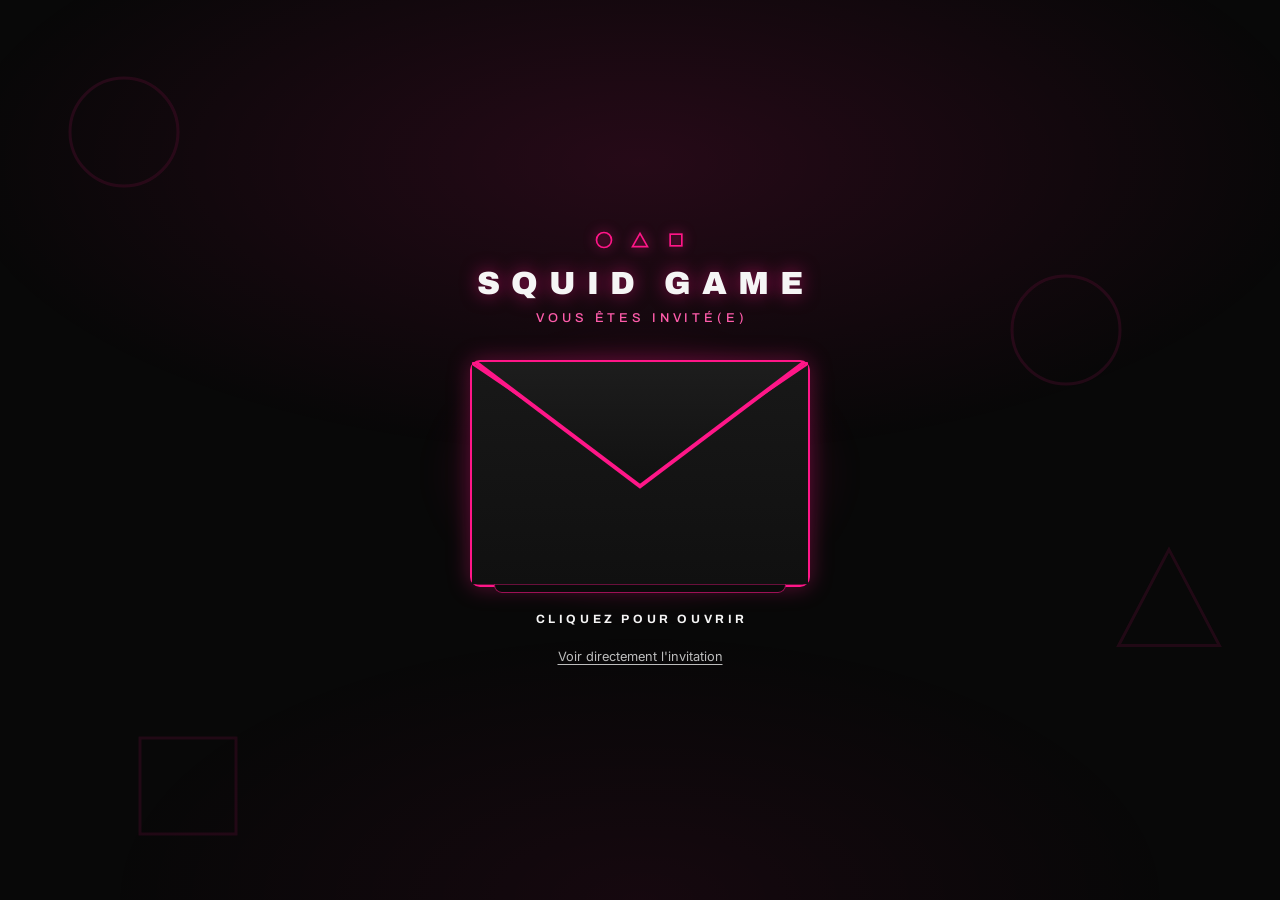
==== index.html @ 0aa97b31 "Confirmation RSVP en popup centré La réponse envoyée s'affiche désormais dans une boîte de dialogue " ====
<!DOCTYPE html>
<html lang="fr">
<head>
  <meta charset="UTF-8">
  <meta name="viewport" content="width=device-width, initial-scale=1.0">
  <title>Franck 50 ans &amp; Andy 18 ans — Invitation Squid Game</title>
  <meta name="description" content="Deux générations. Une soirée. Un seul jeu. Rendez-vous le samedi 20 février 2027 à la salle des fêtes de Bou.">
  <meta name="robots" content="noindex">
  <meta name="theme-color" content="#080808">

  <!-- Métadonnées de partage (WhatsApp, réseaux sociaux) -->
  <meta property="og:type" content="website">
  <meta property="og:locale" content="fr_FR">
  <meta property="og:title" content="Franck 50 ans &amp; Andy 18 ans — Invitation Squid Game">
  <meta property="og:description" content="Deux générations. Une soirée. Un seul jeu. Rendez-vous le 20 février 2027 à Bou.">
  <meta name="twitter:card" content="summary">

  <link rel="preconnect" href="https://fonts.googleapis.com">
  <link rel="preconnect" href="https://fonts.gstatic.com" crossorigin>
  <link href="https://fonts.googleapis.com/css2?family=Archivo:wght@500;700;900&family=Inter:wght@400;500;600&display=swap" rel="stylesheet">
  <link rel="stylesheet" href="style.css">
</head>
<body>

  <!-- Formes géométriques décoratives en arrière-plan -->
  <div class="bg-shapes" aria-hidden="true">
    <svg class="shape shape-1" viewBox="0 0 100 100"><circle cx="50" cy="50" r="45"/></svg>
    <svg class="shape shape-2" viewBox="0 0 100 100"><polygon points="50,8 92,88 8,88"/></svg>
    <svg class="shape shape-3" viewBox="0 0 100 100"><rect x="10" y="10" width="80" height="80"/></svg>
    <svg class="shape shape-4" viewBox="0 0 100 100"><circle cx="50" cy="50" r="45"/></svg>
  </div>

  <main>
    <!-- ============ ÉCRAN 1 : L'ENVELOPPE ============ -->
    <section id="envelope-scene" class="scene scene-envelope" aria-label="Enveloppe d'invitation">
      <div class="scene-inner">

        <div class="symbols" aria-hidden="true">
          <svg viewBox="0 0 24 24"><circle cx="12" cy="12" r="9"/></svg>
          <svg viewBox="0 0 24 24"><path d="M12 4 L21 20 H3 Z"/></svg>
          <svg viewBox="0 0 24 24"><rect x="5" y="5" width="14" height="14"/></svg>
        </div>

        <p class="brand">SQUID GAME</p>
        <p class="invite-label">Vous êtes invité(e)</p>

        <button id="envelope" class="envelope" type="button" aria-label="Ouvrir l'enveloppe pour découvrir l'invitation">
          <span class="env-glow" aria-hidden="true"></span>
          <span class="env-back" aria-hidden="true"></span>
          <span class="mini-card" aria-hidden="true">
            <span class="mini-card-symbols">
              <svg viewBox="0 0 24 24"><circle cx="12" cy="12" r="9"/></svg>
              <svg viewBox="0 0 24 24"><path d="M12 4 L21 20 H3 Z"/></svg>
              <svg viewBox="0 0 24 24"><rect x="5" y="5" width="14" height="14"/></svg>
            </span>
            <span class="mini-card-text">INVITATION</span>
          </span>
          <span class="env-front" aria-hidden="true"></span>
          <span class="env-flap" aria-hidden="true"></span>
        </button>

        <p class="hint" aria-hidden="true">Cliquez pour ouvrir</p>
        <button id="skip-intro" class="skip" type="button">Voir directement l'invitation</button>
      </div>
    </section>

    <!-- ============ ÉCRAN 2 : LA CARTE ============ -->
    <section id="card-scene" class="scene scene-card" hidden aria-label="Invitation">
      <article class="card">

        <div class="symbols" aria-hidden="true">
          <svg viewBox="0 0 24 24"><circle cx="12" cy="12" r="9"/></svg>
          <svg viewBox="0 0 24 24"><path d="M12 4 L21 20 H3 Z"/></svg>
          <svg viewBox="0 0 24 24"><rect x="5" y="5" width="14" height="14"/></svg>
        </div>

        <p class="invite-label">Vous êtes invité(e)</p>

        <h1 class="name" tabindex="-1">FRANCK WREDE</h1>
        <p class="age">50 ANS</p>
        <p class="amp" aria-hidden="true">&amp;</p>
        <p class="name">ANDY WREDE</p>
        <p class="age">18 ANS</p>

        <div class="divider" aria-hidden="true">
          <span class="divider-line"></span>
          <span class="divider-symbols">
            <svg viewBox="0 0 24 24"><circle cx="12" cy="12" r="9"/></svg>
            <svg viewBox="0 0 24 24"><path d="M12 4 L21 20 H3 Z"/></svg>
            <svg viewBox="0 0 24 24"><rect x="5" y="5" width="14" height="14"/></svg>
          </span>
          <span class="divider-line"></span>
        </div>

        <p class="tagline">Deux générations. Une soirée. Un seul jeu.</p>

        <p class="date">SAMEDI 20 FÉVRIER 2027</p>
        <p class="time">À PARTIR DE 19 H 00</p>

        <p class="venue">SALLE DES FÊTES DE BOU</p>
        <p class="address">8 Rue du Puits de l'Orme<br>45430 Bou, France</p>

        <a class="btn btn-secondary"
           href="https://www.google.com/maps/search/?api=1&amp;query=8+Rue+du+Puits+de+l%27Orme%2C+45430+Bou%2C+France"
           target="_blank" rel="noopener noreferrer">
          <svg class="btn-icon" viewBox="0 0 24 24" aria-hidden="true"><path d="M12 2C8.13 2 5 5.13 5 9c0 5.25 7 13 7 13s7-7.75 7-13c0-3.87-3.13-7-7-7zm0 9.5A2.5 2.5 0 1 1 12 6a2.5 2.5 0 0 1 0 5.5z"/></svg>
          VOIR L'ITINÉRAIRE
        </a>

        <div class="dresscode">
          <p class="dresscode-title">DRESS CODE : SQUID GAME</p>
          <p class="dresscode-text">Les tenues inspirées de Squid Game sont vivement encouragées.</p>
        </div>

        <div class="rsvp-form">
          <p class="rsvp-form-title">Qui vient ?</p>

          <label class="field" for="guest-name">
            <span>Votre nom</span>
            <input id="guest-name" type="text" autocomplete="name" placeholder="Ex. : Marie Dupont">
          </label>

          <p class="presence-label">Serez-vous présent(e) ?</p>
          <div class="presence" role="group" aria-label="Serez-vous présent(e) ?">
            <button type="button" class="presence-btn active" data-presence="yes" aria-pressed="true">Oui, je serai présent(e)</button>
            <button type="button" class="presence-btn" data-presence="no" aria-pressed="false">Non, je ne pourrai pas venir</button>
          </div>

          <div id="rsvp-details">
          <div class="counter">
            <span>Adultes</span>
            <div class="stepper">
              <button type="button" data-count="adults" data-step="-1" aria-label="Un adulte de moins">−</button>
              <output id="count-adults" aria-live="polite">1</output>
              <button type="button" data-count="adults" data-step="1" aria-label="Un adulte de plus">+</button>
            </div>
          </div>

          <div class="counter">
            <span>Ados (12 à 17 ans)</span>
            <div class="stepper">
              <button type="button" data-count="teens" data-step="-1" aria-label="Un ado de moins">−</button>
              <output id="count-teens" aria-live="polite">0</output>
              <button type="button" data-count="teens" data-step="1" aria-label="Un ado de plus">+</button>
            </div>
          </div>
          <label class="field ages" id="teens-ages-field" for="teens-ages" hidden>
            <span>Âge(s) des ados</span>
            <input id="teens-ages" type="text" inputmode="numeric" placeholder="Ex. : 14, 16">
          </label>

          <div class="counter">
            <span>Enfants (moins de 12 ans)</span>
            <div class="stepper">
              <button type="button" data-count="kids" data-step="-1" aria-label="Un enfant de moins">−</button>
              <output id="count-kids" aria-live="polite">0</output>
              <button type="button" data-count="kids" data-step="1" aria-label="Un enfant de plus">+</button>
            </div>
          </div>
          <label class="field ages" id="kids-ages-field" for="kids-ages" hidden>
            <span>Âge(s) des enfants</span>
            <input id="kids-ages" type="text" inputmode="numeric" placeholder="Ex. : 7, 9">
          </label>
          </div>
        </div>

        <p id="rsvp-error" class="rsvp-error" hidden>Merci d'indiquer au moins une personne.</p>

        <a id="rsvp-btn" class="btn btn-primary" href="#" target="_blank" rel="noopener noreferrer">
          <svg class="btn-icon" viewBox="0 0 24 24" aria-hidden="true"><path d="M17.472 14.382c-.297-.149-1.758-.867-2.03-.967-.273-.099-.471-.148-.67.15-.197.297-.767.966-.94 1.164-.173.199-.347.223-.644.075-.297-.15-1.255-.463-2.39-1.475-.883-.788-1.48-1.761-1.653-2.059-.173-.297-.018-.458.13-.606.134-.133.298-.347.446-.52.149-.174.198-.298.298-.497.099-.198.05-.371-.025-.52-.075-.149-.669-1.612-.916-2.207-.242-.579-.487-.5-.669-.51-.173-.008-.371-.01-.57-.01-.198 0-.52.074-.792.372-.272.297-1.04 1.016-1.04 2.479 0 1.462 1.065 2.875 1.213 3.074.149.198 2.096 3.2 5.077 4.487.709.306 1.262.489 1.694.625.712.227 1.36.195 1.871.118.571-.085 1.758-.719 2.006-1.413.248-.694.248-1.289.173-1.413-.074-.124-.272-.198-.57-.347m-5.421 7.403h-.004a9.87 9.87 0 0 1-5.031-1.378l-.361-.214-3.741.982.998-3.648-.235-.374a9.86 9.86 0 0 1-1.51-5.26c.001-5.45 4.436-9.884 9.888-9.884 2.64 0 5.122 1.03 6.988 2.898a9.825 9.825 0 0 1 2.893 6.994c-.003 5.45-4.437 9.884-9.885 9.884m8.413-18.297A11.815 11.815 0 0 0 12.05 0C5.495 0 .16 5.335.157 11.892c0 2.096.547 4.142 1.588 5.945L.057 24l6.305-1.654a11.882 11.882 0 0 0 5.683 1.448h.005c6.554 0 11.89-5.335 11.893-11.893a11.821 11.821 0 0 0-3.48-8.413Z"/></svg>
          CONFIRMER MA PRÉSENCE
        </a>

        <p class="deadline">Merci de confirmer votre présence avant le <strong>19 décembre 2026</strong>.</p>
        <p id="rsvp-note" class="rsvp-note" hidden>WhatsApp s'ouvrira avec un message prêt à envoyer.</p>

        <div id="rsvp-success" class="rsvp-success" hidden role="status">
          <svg viewBox="0 0 24 24" aria-hidden="true"><path d="M12 2a10 10 0 1 0 0 20 10 10 0 0 0 0-20zm-1.2 14.4-4-4 1.7-1.7 2.3 2.3 5.7-5.7 1.7 1.7z"/></svg>
          <p class="rsvp-success-title">Réponse envoyée — merci !</p>
          <p class="rsvp-success-text">Votre confirmation a bien été transmise aux organisateurs.<br>À très vite, le 20 février 2027.</p>
        </div>

        <button id="copy-btn" class="copy" type="button">Copier le message de confirmation</button>

      </article>
    </section>

    <!-- Popup de confirmation -->
    <div id="rsvp-modal" class="modal" hidden role="dialog" aria-modal="true" aria-labelledby="rsvp-modal-title">
      <div class="modal-backdrop" data-close></div>
      <div class="modal-box">
        <svg class="modal-check" viewBox="0 0 24 24" aria-hidden="true"><path d="M12 2a10 10 0 1 0 0 20 10 10 0 0 0 0-20zm-1.2 14.4-4-4 1.7-1.7 2.3 2.3 5.7-5.7 1.7 1.7z"/></svg>
        <p id="rsvp-modal-title" class="rsvp-success-title">Réponse envoyée — merci !</p>
        <p class="rsvp-success-text">Votre confirmation a bien été transmise aux organisateurs.<br>À très vite, le 20 février 2027.</p>
        <button id="rsvp-close" class="btn btn-secondary" type="button">FERMER</button>
      </div>
    </div>
  </main>

  <noscript>
    <style>
      #envelope-scene { display: none; }
      #card-scene { display: flex !important; }
    </style>
  </noscript>

  <script src="script.js" defer></script>
</body>
</html>
---- style.css ----
/* =====================================================
   INVITATION SQUID GAME — Noir & rose néon
   Franck 50 ans & Andy 18 ans
   ===================================================== */

:root {
  --black: #080808;
  --black-2: #151515;
  --pink: #FF1688;
  --pink-light: #FF5CAB;
  --white: #F5F5F5;
  --grey: #BDBDBD;
  --font-title: "Archivo", "Segoe UI", "Helvetica Neue", Arial, sans-serif;
  --font-body: "Inter", "Segoe UI", "Helvetica Neue", Arial, sans-serif;
}

* { margin: 0; padding: 0; box-sizing: border-box; }

html { -webkit-text-size-adjust: 100%; }

[hidden] { display: none !important; }

body {
  background: var(--black);
  color: var(--white);
  font-family: var(--font-body);
  min-height: 100dvh;
  overflow-x: hidden;
}

/* Halo rose diffus en arrière-plan */
body::before {
  content: "";
  position: fixed;
  inset: 0;
  background:
    radial-gradient(ellipse 90% 55% at 50% 18%, rgba(255, 22, 136, 0.12), transparent 60%),
    radial-gradient(ellipse 70% 50% at 50% 100%, rgba(255, 22, 136, 0.06), transparent 60%);
  pointer-events: none;
  z-index: 0;
}

/* ---------- Formes géométriques flottantes ---------- */
.bg-shapes .shape {
  position: fixed;
  width: 120px;
  height: 120px;
  opacity: 0.10;
  z-index: 0;
  pointer-events: none;
}
.bg-shapes .shape * {
  fill: none;
  stroke: var(--pink);
  stroke-width: 2.5;
}
.shape-1 { top: 8%;  left: 5%;  animation: float 11s ease-in-out infinite; }
.shape-2 { top: 60%; right: 4%; width: 140px; height: 140px; animation: float 13s ease-in-out infinite reverse; }
.shape-3 { bottom: 6%; left: 10%; width: 90px; height: 90px; animation: float 9s ease-in-out infinite 1.5s; }
.shape-4 { top: 30%; right: 12%; width: 70px; height: 70px; animation: float 12s ease-in-out infinite 0.8s; }

@keyframes float {
  0%, 100% { transform: translateY(0) rotate(0deg); }
  50%      { transform: translateY(-16px) rotate(6deg); }
}

/* ---------- Structure générale ---------- */
.scene {
  position: relative;
  z-index: 1;
  min-height: 100dvh;
  display: flex;
  align-items: center;
  justify-content: center;
  padding: 2rem 1rem;
}

.scene-inner {
  display: flex;
  flex-direction: column;
  align-items: center;
  text-align: center;
  width: 100%;
  max-width: 430px;
}

/* ---------- Symboles ◯ △ □ ---------- */
.symbols {
  display: flex;
  gap: 1rem;
  justify-content: center;
  margin-bottom: 1rem;
}
.symbols svg {
  width: 20px;
  height: 20px;
  fill: none;
  stroke: var(--pink);
  stroke-width: 2;
  filter: drop-shadow(0 0 6px rgba(255, 22, 136, 0.8));
}

/* ---------- Textes communs ---------- */
.brand {
  font-family: var(--font-title);
  font-weight: 900;
  font-size: clamp(1.5rem, 6vw, 2rem);
  letter-spacing: 0.35em;
  text-indent: 0.35em;
  color: var(--white);
  text-shadow: 0 0 18px rgba(255, 22, 136, 0.55);
  margin-bottom: 0.6rem;
}

.invite-label {
  font-family: var(--font-title);
  font-weight: 500;
  font-size: 0.8rem;
  letter-spacing: 0.3em;
  text-indent: 0.3em;
  text-transform: uppercase;
  color: var(--pink-light);
  margin-bottom: 2.2rem;
}

/* =====================================================
   ENVELOPPE
   ===================================================== */
.envelope {
  position: relative;
  width: min(78vw, 300px);
  aspect-ratio: 300 / 200;
  background: none;
  border: none;
  padding: 0;
  cursor: pointer;
  perspective: 900px;
  -webkit-tap-highlight-color: transparent;
}
.envelope:focus-visible {
  outline: 2px solid var(--pink-light);
  outline-offset: 8px;
  border-radius: 10px;
}

/* Halo pulsant derrière l'enveloppe */
.env-glow {
  position: absolute;
  inset: -18%;
  border-radius: 50%;
  background: radial-gradient(ellipse at center, rgba(255, 22, 136, 0.28), transparent 65%);
  filter: blur(12px);
  animation: glowPulse 2.6s ease-in-out infinite;
  pointer-events: none;
}
@keyframes glowPulse {
  0%, 100% { opacity: 0.7; transform: scale(1); }
  50%      { opacity: 1;   transform: scale(1.08); }
}

/* Face arrière (corps visible + bordure néon) */
.env-back {
  position: absolute;
  inset: 0;
  background: #0c0c0c;
  border: 2px solid var(--pink);
  border-radius: 10px;
  box-shadow:
    0 0 22px rgba(255, 22, 136, 0.35),
    inset 0 0 30px rgba(255, 22, 136, 0.06);
  z-index: 1;
}

/* Mini-carte glissée dans l'enveloppe */
.mini-card {
  position: absolute;
  left: 7%;
  right: 7%;
  top: 6%;
  bottom: 6%;
  background: #0a0a0a;
  border: 1px solid rgba(255, 22, 136, 0.6);
  border-radius: 8px;
  display: flex;
  flex-direction: column;
  align-items: center;
  justify-content: center;
  gap: 0.7rem;
  z-index: 2;
  transform: translateY(10%);
  transition: transform 0.7s cubic-bezier(0.25, 0.8, 0.3, 1) 0.4s;
}
.mini-card-symbols { display: flex; gap: 0.55rem; }
.mini-card-symbols svg {
  width: 15px; height: 15px;
  fill: none; stroke: var(--pink); stroke-width: 2;
}
.mini-card-text {
  font-family: var(--font-title);
  font-size: 0.6rem;
  letter-spacing: 0.4em;
  text-indent: 0.4em;
  color: var(--grey);
}

/* Poche avant (forme en V) */
.env-front {
  position: absolute;
  inset: 2px;
  background: var(--pink);
  clip-path: polygon(0 0, 50% 52%, 100% 0, 100% 100%, 0 100%);
  border-radius: 0 0 8px 8px;
  z-index: 3;
}
.env-front::after {
  content: "";
  position: absolute;
  inset: 0;
  background: linear-gradient(180deg, #181818, #101010);
  clip-path: polygon(0 3px, 50% calc(52% + 2px), 100% 3px, 100% 100%, 0 100%);
}

/* Rabat (triangle supérieur) */
.env-flap {
  position: absolute;
  left: 2px;
  right: 2px;
  top: 2px;
  height: 56%;
  background: var(--pink);
  clip-path: polygon(0 0, 100% 0, 50% 100%);
  transform-origin: 50% 0;
  transform: rotateX(0deg);
  transition: transform 0.55s cubic-bezier(0.55, 0.06, 0.35, 1);
  z-index: 6;
}
.env-flap::after {
  content: "";
  position: absolute;
  inset: 0;
  background: linear-gradient(180deg, #1d1d1d, #111111);
  clip-path: polygon(0 0, 100% 0, 50% 100%);
  transform: scale(0.96);
  transform-origin: 50% 0;
}

/* --- État ouvert --- */
.is-opening .env-flap { transform: rotateX(180deg); }
.is-opening .mini-card {
  transform: translateY(-118%) scale(1.05);
  z-index: 7;
  box-shadow: 0 0 30px rgba(255, 22, 136, 0.5);
}
.is-opening .env-glow { animation: none; opacity: 1; transform: scale(1.15); }
.is-opening { cursor: default; }

/* Sortie de la scène enveloppe */
.scene-envelope { transition: opacity 0.35s ease; }
.scene-envelope.is-gone { opacity: 0; pointer-events: none; }

/* ---------- Indice "cliquez" ---------- */
.hint {
  margin-top: 1.6rem;
  font-family: var(--font-title);
  font-size: 0.75rem;
  font-weight: 700;
  letter-spacing: 0.3em;
  text-indent: 0.3em;
  text-transform: uppercase;
  color: var(--white);
  animation: hintPulse 2s ease-in-out infinite;
}
@keyframes hintPulse {
  0%, 100% { opacity: 0.45; }
  50%      { opacity: 1; text-shadow: 0 0 12px rgba(255, 22, 136, 0.8); }
}
.is-opening ~ .hint, .is-gone .hint { display: none; }

.skip {
  margin-top: 1rem;
  background: none;
  border: none;
  color: var(--grey);
  font-family: var(--font-body);
  font-size: 0.8rem;
  text-decoration: underline;
  text-underline-offset: 3px;
  cursor: pointer;
  padding: 0.4rem 0.8rem;
}
.skip:hover, .skip:focus-visible { color: var(--pink-light); }

/* =====================================================
   CARTE D'INVITATION
   ===================================================== */
.scene-card { padding: 2.5rem 1rem 3rem; }

.card {
  width: 100%;
  max-width: 430px;
  background: linear-gradient(180deg, #101010, #0a0a0a);
  border: 1px solid rgba(255, 22, 136, 0.55);
  border-radius: 18px;
  box-shadow:
    0 0 40px rgba(255, 22, 136, 0.22),
    inset 0 0 60px rgba(255, 22, 136, 0.04);
  padding: 2.4rem 1.6rem 2.2rem;
  text-align: center;
  opacity: 0;
  transform: translateY(18px) scale(0.98);
  transition: opacity 0.5s ease, transform 0.5s ease;
}
.scene-card.is-visible .card { opacity: 1; transform: none; }

.card .invite-label { margin-bottom: 1.6rem; }

.name {
  font-family: var(--font-title);
  font-weight: 900;
  font-size: clamp(1.7rem, 7.5vw, 2.2rem);
  letter-spacing: 0.08em;
  color: var(--white);
  text-shadow: 0 0 16px rgba(255, 22, 136, 0.4);
  line-height: 1.1;
}

.age {
  font-family: var(--font-title);
  font-weight: 700;
  font-size: 1.05rem;
  letter-spacing: 0.35em;
  text-indent: 0.35em;
  color: var(--pink);
  margin-top: 0.35rem;
  text-shadow: 0 0 10px rgba(255, 22, 136, 0.6);
}

.amp {
  font-family: var(--font-title);
  font-size: 1.4rem;
  color: var(--pink-light);
  margin: 0.7rem 0;
  text-shadow: 0 0 12px rgba(255, 22, 136, 0.7);
}

.divider {
  display: flex;
  align-items: center;
  gap: 0.8rem;
  margin: 1.6rem 0;
}
.divider-line {
  flex: 1;
  height: 1px;
  background: linear-gradient(90deg, transparent, rgba(255, 22, 136, 0.6), transparent);
}
.divider-symbols { display: flex; gap: 0.6rem; }
.divider-symbols svg {
  width: 14px; height: 14px;
  fill: none; stroke: var(--pink); stroke-width: 2;
  opacity: 0.9;
}

.tagline {
  font-size: 1.05rem;
  font-weight: 500;
  font-style: italic;
  color: var(--pink-light);
  line-height: 1.6;
  margin-bottom: 1.8rem;
}

.date {
  font-family: var(--font-title);
  font-weight: 900;
  font-size: 1.15rem;
  letter-spacing: 0.12em;
  color: var(--white);
}
.time {
  font-family: var(--font-title);
  font-weight: 500;
  font-size: 0.95rem;
  letter-spacing: 0.18em;
  color: var(--grey);
  margin-top: 0.4rem;
  margin-bottom: 1.5rem;
}

.venue {
  font-family: var(--font-title);
  font-weight: 700;
  font-size: 1rem;
  letter-spacing: 0.14em;
  color: var(--white);
}
.address {
  font-size: 0.92rem;
  color: var(--grey);
  line-height: 1.6;
  margin-top: 0.4rem;
  margin-bottom: 1.3rem;
}

/* ---------- Boutons ---------- */
.btn {
  display: inline-flex;
  align-items: center;
  justify-content: center;
  gap: 0.55rem;
  font-family: var(--font-title);
  font-weight: 700;
  font-size: 0.85rem;
  letter-spacing: 0.14em;
  text-transform: uppercase;
  text-decoration: none;
  border-radius: 10px;
  padding: 0.95rem 1.6rem;
  transition: transform 0.2s ease, box-shadow 0.2s ease, background 0.2s ease, color 0.2s ease;
  -webkit-tap-highlight-color: transparent;
}
.btn-icon { width: 18px; height: 18px; fill: currentColor; flex-shrink: 0; }
.btn:active { transform: scale(0.97); }

.btn-secondary {
  color: var(--pink-light);
  border: 1.5px solid var(--pink);
  background: transparent;
  box-shadow: 0 0 14px rgba(255, 22, 136, 0.18), inset 0 0 12px rgba(255, 22, 136, 0.06);
  margin-bottom: 1.7rem;
}
.btn-secondary:hover, .btn-secondary:focus-visible {
  background: rgba(255, 22, 136, 0.12);
  box-shadow: 0 0 24px rgba(255, 22, 136, 0.45);
  color: var(--white);
}

.btn-primary {
  color: var(--white);
  background: linear-gradient(180deg, var(--pink-light), var(--pink));
  border: none;
  width: 100%;
  padding: 1.05rem 1.6rem;
  box-shadow: 0 0 26px rgba(255, 22, 136, 0.5);
  animation: btnBreath 3s ease-in-out infinite;
}
.btn-primary:hover, .btn-primary:focus-visible {
  box-shadow: 0 0 40px rgba(255, 22, 136, 0.8);
  transform: translateY(-2px);
}
@keyframes btnBreath {
  0%, 100% { box-shadow: 0 0 22px rgba(255, 22, 136, 0.45); }
  50%      { box-shadow: 0 0 34px rgba(255, 22, 136, 0.7); }
}

/* ---------- Dress code ---------- */
.dresscode { margin-bottom: 1.8rem; }
.dresscode-title {
  font-family: var(--font-title);
  font-weight: 700;
  font-size: 0.95rem;
  letter-spacing: 0.2em;
  color: var(--pink);
  text-shadow: 0 0 10px rgba(255, 22, 136, 0.55);
}
.dresscode-text {
  font-size: 0.88rem;
  color: var(--grey);
  line-height: 1.55;
  margin-top: 0.4rem;
}

.deadline {
  font-size: 0.85rem;
  color: var(--grey);
  margin-top: 1.1rem;
  line-height: 1.5;
}
.deadline strong { color: var(--white); font-weight: 600; }

.rsvp-note {
  font-size: 0.78rem;
  color: var(--grey);
  line-height: 1.5;
  margin-top: 0.5rem;
  font-style: italic;
}

.copy {
  margin-top: 0.9rem;
  background: none;
  border: none;
  color: var(--grey);
  font-family: var(--font-body);
  font-size: 0.78rem;
  text-decoration: underline;
  text-underline-offset: 3px;
  cursor: pointer;
  padding: 0.4rem;
}
.copy:hover, .copy:focus-visible { color: var(--pink-light); }
.copy.copied { color: var(--pink-light); text-decoration: none; }

/* =====================================================
   FORMULAIRE RSVP
   ===================================================== */
.rsvp-form {
  border: 1px dashed rgba(255, 22, 136, 0.45);
  border-radius: 14px;
  padding: 1.1rem 1.1rem 1rem;
  margin-bottom: 1.3rem;
  text-align: left;
}
.rsvp-form-title {
  font-family: var(--font-title);
  font-weight: 700;
  font-size: 0.78rem;
  letter-spacing: 0.25em;
  text-transform: uppercase;
  text-align: center;
  color: var(--pink-light);
  margin-bottom: 1rem;
}

.field { display: block; margin-bottom: 0.9rem; }
.field > span {
  display: block;
  font-size: 0.72rem;
  font-weight: 600;
  letter-spacing: 0.12em;
  text-transform: uppercase;
  color: var(--grey);
  margin-bottom: 0.3rem;
}
.field input, .field textarea {
  width: 100%;
  background: #0c0c0c;
  border: 1px solid rgba(255, 22, 136, 0.4);
  border-radius: 8px;
  color: var(--white);
  font-family: var(--font-body);
  font-size: 0.95rem;
  padding: 0.6rem 0.7rem;
}
.field textarea { resize: vertical; line-height: 1.5; }
.field input:focus, .field textarea:focus {
  outline: none;
  border-color: var(--pink);
  box-shadow: 0 0 10px rgba(255, 22, 136, 0.35);
}
.field input::placeholder, .field textarea::placeholder { color: #6b6b6b; }
.field.ages { margin-top: -0.2rem; margin-bottom: 0.9rem; }

.presence-label {
  font-size: 0.72rem;
  font-weight: 600;
  letter-spacing: 0.12em;
  text-transform: uppercase;
  color: var(--grey);
  margin-bottom: 0.4rem;
}
.presence { display: flex; flex-direction: column; gap: 0.5rem; margin-bottom: 1rem; }
.presence-btn {
  border: 1.5px solid rgba(255, 22, 136, 0.4);
  background: transparent;
  color: var(--grey);
  font-family: var(--font-body);
  font-size: 0.85rem;
  border-radius: 9px;
  padding: 0.65rem 0.8rem;
  cursor: pointer;
  text-align: left;
  transition: background 0.2s ease, color 0.2s ease, border-color 0.2s ease, box-shadow 0.2s ease;
  -webkit-tap-highlight-color: transparent;
}
.presence-btn.active {
  border-color: var(--pink);
  color: var(--white);
  background: rgba(255, 22, 136, 0.14);
  box-shadow: 0 0 12px rgba(255, 22, 136, 0.3);
}

.counter {
  display: flex;
  align-items: center;
  justify-content: space-between;
  gap: 0.8rem;
  margin-bottom: 0.7rem;
}
.counter > span { font-size: 0.88rem; color: var(--white); }

.stepper { display: flex; align-items: center; gap: 0.7rem; }
.stepper button {
  width: 34px;
  height: 34px;
  border-radius: 8px;
  border: 1.5px solid var(--pink);
  background: transparent;
  color: var(--pink-light);
  font-size: 1.15rem;
  line-height: 1;
  cursor: pointer;
  transition: background 0.15s ease, transform 0.15s ease;
  -webkit-tap-highlight-color: transparent;
}
.stepper button:hover, .stepper button:focus-visible { background: rgba(255, 22, 136, 0.15); }
.stepper button:active { transform: scale(0.9); }
.stepper output {
  min-width: 1.6rem;
  text-align: center;
  font-family: var(--font-title);
  font-weight: 700;
  font-size: 1.05rem;
  color: var(--white);
}

.rsvp-error {
  font-size: 0.82rem;
  color: var(--pink-light);
  text-align: center;
  margin-bottom: 0.8rem;
}

.rsvp-success {
  border: 1px solid var(--pink);
  border-radius: 12px;
  padding: 1.3rem 1rem;
  margin-top: 1.2rem;
  text-align: center;
  box-shadow: 0 0 20px rgba(255, 22, 136, 0.3);
}
.rsvp-success svg {
  width: 40px;
  height: 40px;
  fill: var(--pink-light);
  filter: drop-shadow(0 0 8px rgba(255, 22, 136, 0.8));
}
.rsvp-success-title {
  font-family: var(--font-title);
  font-weight: 700;
  font-size: 1.05rem;
  letter-spacing: 0.08em;
  color: var(--white);
  margin-top: 0.6rem;
}
.rsvp-success-text {
  font-size: 0.85rem;
  color: var(--grey);
  line-height: 1.55;
  margin-top: 0.4rem;
}

/* ---------- Popup de confirmation ---------- */
.modal {
  position: fixed;
  inset: 0;
  z-index: 50;
  display: flex;
  align-items: center;
  justify-content: center;
  padding: 1.2rem;
}
.modal-backdrop {
  position: absolute;
  inset: 0;
  background: rgba(0, 0, 0, 0.72);
  backdrop-filter: blur(4px);
  -webkit-backdrop-filter: blur(4px);
  animation: fadeIn 0.25s ease;
}
.modal-box {
  position: relative;
  background: linear-gradient(180deg, #161616, #0a0a0a);
  border: 1px solid var(--pink);
  border-radius: 16px;
  box-shadow: 0 0 50px rgba(255, 22, 136, 0.45);
  padding: 2rem 1.6rem 1.6rem;
  max-width: 340px;
  width: 100%;
  text-align: center;
  animation: popIn 0.35s cubic-bezier(0.2, 0.9, 0.3, 1.2);
}
.modal-check {
  width: 44px;
  height: 44px;
  fill: var(--pink-light);
  filter: drop-shadow(0 0 10px rgba(255, 22, 136, 0.8));
}
.modal-box .btn-secondary { margin: 1.2rem 0 0; }

@keyframes fadeIn { from { opacity: 0; } }
@keyframes popIn {
  from { opacity: 0; transform: scale(0.85) translateY(12px); }
  to   { opacity: 1; transform: none; }
}

/* =====================================================
   PAGE RÉPONSES (organisateurs)
   ===================================================== */
.card-wide { max-width: 720px; opacity: 1; transform: none; }

.admin-title {
  font-family: var(--font-title);
  font-weight: 900;
  font-size: clamp(1.3rem, 5vw, 1.7rem);
  letter-spacing: 0.06em;
  margin-bottom: 0.6rem;
}
.admin-sub, .admin-note {
  font-size: 0.85rem;
  color: var(--grey);
  line-height: 1.55;
  margin-bottom: 1.3rem;
  text-align: left;
}
.admin-note { margin-top: 1.2rem; margin-bottom: 0; }

.parse-hint {
  font-size: 0.8rem;
  color: var(--pink-light);
  margin-top: 0.6rem;
}

.table-wrap { overflow-x: auto; margin-top: 1.4rem; }
#table {
  width: 100%;
  border-collapse: collapse;
  font-size: 0.85rem;
}
#table th, #table td {
  border: 1px solid rgba(255, 22, 136, 0.25);
  padding: 0.4rem;
  text-align: left;
}
#table thead th {
  font-family: var(--font-title);
  font-size: 0.72rem;
  letter-spacing: 0.08em;
  text-transform: uppercase;
  color: var(--pink-light);
  background: rgba(255, 22, 136, 0.08);
}
#table tfoot th {
  font-weight: 700;
  color: var(--white);
  background: rgba(255, 22, 136, 0.12);
}
#table input {
  width: 100%;
  min-width: 60px;
  background: transparent;
  border: none;
  color: var(--white);
  font-family: var(--font-body);
  font-size: 0.85rem;
  padding: 0.2rem;
}
#table input:focus { outline: 1px solid var(--pink); border-radius: 4px; }

.row-del {
  background: none;
  border: none;
  color: var(--grey);
  font-size: 1.1rem;
  cursor: pointer;
  padding: 0.2rem 0.5rem;
}
.row-del:hover, .row-del:focus-visible { color: var(--pink-light); }

.admin-total { margin-top: 1rem; font-size: 0.95rem; text-align: left; }
.admin-total strong { color: var(--pink-light); }

.admin-actions {
  display: flex;
  flex-direction: column;
  gap: 0.9rem;
  align-items: center;
  margin-top: 1.4rem;
}
.admin-actions .btn-primary { width: 100%; }

.admin-link {
  background: none;
  border: none;
  color: var(--grey);
  font-family: var(--font-body);
  font-size: 0.82rem;
  text-decoration: underline;
  text-underline-offset: 3px;
  cursor: pointer;
  padding: 0.3rem;
}
.admin-link:hover, .admin-link:focus-visible { color: var(--pink-light); }
.admin-link.danger:hover { color: #ff6b6b; }

/* ---------- Responsive ---------- */
@media (max-width: 380px) {
  .card { padding: 2rem 1.2rem 1.8rem; }
  .btn { font-size: 0.8rem; padding: 0.9rem 1.2rem; }
}

@media (min-width: 700px) {
  .envelope { width: 340px; }
}

/* ---------- Accessibilité : réduction des animations ---------- */
@media (prefers-reduced-motion: reduce) {
  *, *::before, *::after {
    animation-duration: 0.01ms !important;
    animation-iteration-count: 1 !important;
    transition-duration: 0.01ms !important;
    scroll-behavior: auto !important;
  }
}
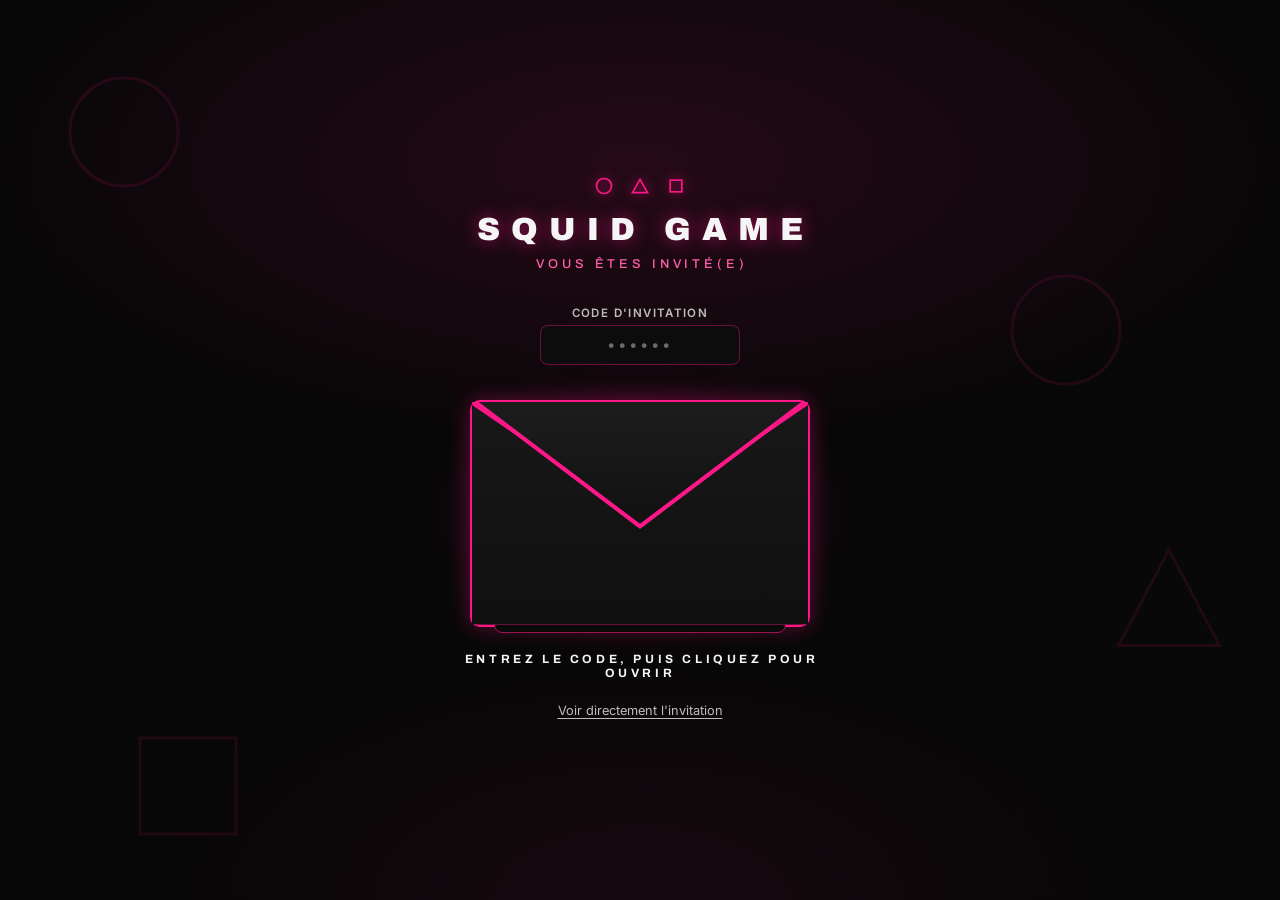
==== commit 25462147: "Code d'invitation requis + popup de confirmation - Code d'invitation "wrede5018" requis avant d'ouvr" ====
--- a/index.html
+++ b/index.html
@@ -43,6 +43,14 @@
 
         <p class="brand">SQUID GAME</p>
         <p class="invite-label">Vous êtes invité(e)</p>
+
+        <div class="code-gate" id="code-gate">
+          <label class="field" for="invite-code">
+            <span>Code d'invitation</span>
+            <input id="invite-code" type="password" autocomplete="off" placeholder="••••••" aria-describedby="code-error">
+          </label>
+          <p id="code-error" class="rsvp-error" hidden>Code incorrect — réessayez.</p>
+        </div>
 
         <button id="envelope" class="envelope" type="button" aria-label="Ouvrir l'enveloppe pour découvrir l'invitation">
           <span class="env-glow" aria-hidden="true"></span>
@@ -59,7 +67,7 @@
           <span class="env-flap" aria-hidden="true"></span>
         </button>
 
-        <p class="hint" aria-hidden="true">Cliquez pour ouvrir</p>
+        <p class="hint" id="hint" aria-hidden="true">Entrez le code, puis cliquez pour ouvrir</p>
         <button id="skip-intro" class="skip" type="button">Voir directement l'invitation</button>
       </div>
     </section>
--- a/style.css
+++ b/style.css
@@ -258,6 +258,25 @@
 .scene-envelope { transition: opacity 0.35s ease; }
 .scene-envelope.is-gone { opacity: 0; pointer-events: none; }
 
+/* ---------- Code d'invitation ---------- */
+.code-gate { margin-bottom: 1.8rem; }
+.code-gate .field { text-align: center; margin-bottom: 0.4rem; }
+.code-gate input {
+  max-width: 200px;
+  text-align: center;
+  letter-spacing: 0.2em;
+}
+.code-gate .rsvp-error { margin-bottom: 0; }
+
+@keyframes shake {
+  0%, 100% { transform: translateX(0); }
+  20% { transform: translateX(-9px); }
+  40% { transform: translateX(9px); }
+  60% { transform: translateX(-6px); }
+  80% { transform: translateX(6px); }
+}
+.envelope.shake { animation: shake 0.45s ease; }
+
 /* ---------- Indice "cliquez" ---------- */
 .hint {
   margin-top: 1.6rem;
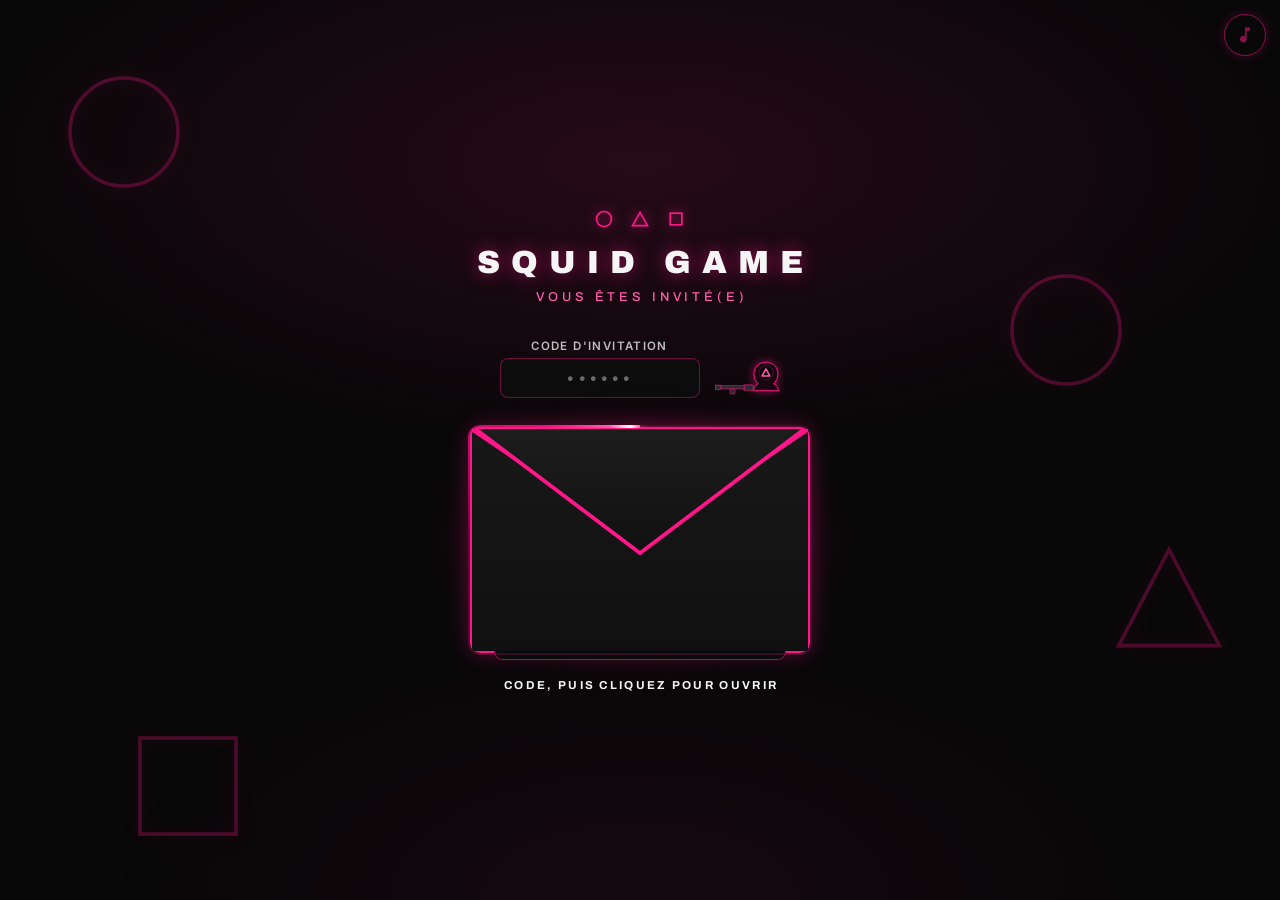
==== commit 07c2dcc3: "Effets Squid Game : gardes armes, sons, musique et neon anime - Gardes masques SVG (trio en tete, ga" ====
--- a/index.html
+++ b/index.html
@@ -17,7 +17,7 @@
 
   <link rel="preconnect" href="https://fonts.googleapis.com">
   <link rel="preconnect" href="https://fonts.gstatic.com" crossorigin>
-  <link href="https://fonts.googleapis.com/css2?family=Archivo:wght@500;700;900&family=Inter:wght@400;500;600&display=swap" rel="stylesheet">
+  <link href="https://fonts.googleapis.com/css2?family=Archivo:wght@500;700;900&family=Inter:wght@400;500;600&family=Permanent+Marker&display=swap" rel="stylesheet">
   <link rel="stylesheet" href="style.css">
 </head>
 <body>
@@ -45,10 +45,26 @@
         <p class="invite-label">Vous êtes invité(e)</p>
 
         <div class="code-gate" id="code-gate">
-          <label class="field" for="invite-code">
-            <span>Code d'invitation</span>
-            <input id="invite-code" type="password" autocomplete="off" placeholder="••••••" aria-describedby="code-error">
-          </label>
+          <div class="gate-row">
+            <label class="field" for="invite-code">
+              <span>Code d'invitation</span>
+              <input id="invite-code" type="password" autocomplete="off" placeholder="••••••" aria-describedby="code-error">
+            </label>
+            <svg class="guard gate-guard" viewBox="0 0 108 56" aria-hidden="true">
+              <g transform="translate(108,0) scale(-1,1)">
+                <path class="hood" d="M20 6c10 0 17 7 17 16.5 0 6.2-2.6 11.3-6.2 14 3.9 1.8 6.7 4.7 7 10H2.2c.3-5.3 3.1-8.2 7-10C5.6 33.8 3 28.7 3 22.5 3 13 10 6 20 6z"/>
+                <circle class="mask" cx="20" cy="21" r="10"/>
+                <path class="sym" d="M20 15.5l5.5 10h-11l5.5-10z"/>
+              </g>
+              <g class="gun">
+                <rect class="gun-body" x="56" y="38" width="14" height="8" rx="2"/>
+                <rect class="gun-body" x="24" y="39.5" width="34" height="4.5"/>
+                <rect class="gun-body" x="37" y="44" width="7" height="7" rx="1"/>
+                <rect class="gun-body" x="16" y="38.5" width="8" height="6.5"/>
+              </g>
+              <path class="flash" d="M9 30l-2.5 6.5L0 35l4 5.5-5.5 3.5 6.5 1L3.5 51 8 46l5.5 4-1-6.5 6.5-1-5.5-3.5 4-5.5-6.5 1.5z"/>
+            </svg>
+          </div>
           <p id="code-error" class="rsvp-error" hidden>Code incorrect — réessayez.</p>
         </div>
 
@@ -67,14 +83,15 @@
           <span class="env-flap" aria-hidden="true"></span>
         </button>
 
-        <p class="hint" id="hint" aria-hidden="true">Entrez le code, puis cliquez pour ouvrir</p>
-        <button id="skip-intro" class="skip" type="button">Voir directement l'invitation</button>
+        <p class="hint" id="hint" aria-hidden="true">Code, puis cliquez pour ouvrir</p>
       </div>
     </section>
 
     <!-- ============ ÉCRAN 2 : LA CARTE ============ -->
     <section id="card-scene" class="scene scene-card" hidden aria-label="Invitation">
       <article class="card">
+
+        <p class="card-tag" aria-hidden="true">UN JEU UNIQUE<br>UNE SOIRÉE<br>INOUBLIABLE</p>
 
         <div class="symbols" aria-hidden="true">
           <svg viewBox="0 0 24 24"><circle cx="12" cy="12" r="9"/></svg>
@@ -82,12 +99,34 @@
           <svg viewBox="0 0 24 24"><rect x="5" y="5" width="14" height="14"/></svg>
         </div>
 
+        <svg class="guards" viewBox="0 0 230 58" aria-hidden="true">
+          <defs>
+            <path id="hood" d="M20 0c11.5 0 20 8.3 20 19.5 0 7.4-3.1 13.4-7.3 16.6 4.6 2.1 7.9 5.6 8.3 11.9H-1c.4-6.3 3.7-9.8 8.3-11.9C3.1 32.9 0 26.9 0 19.5 0 8.3 8.5 0 20 0z"/>
+          </defs>
+          <g transform="translate(8,14) scale(0.72)">
+            <use href="#hood" class="hood"/>
+            <circle class="mask" cx="20" cy="19" r="12.5"/>
+            <circle class="sym" cx="20" cy="19" r="7"/>
+          </g>
+          <g transform="translate(192,14) scale(0.72)">
+            <use href="#hood" class="hood"/>
+            <circle class="mask" cx="20" cy="19" r="12.5"/>
+            <rect class="sym" x="13.5" y="12.5" width="13" height="13"/>
+          </g>
+          <g transform="translate(95,4)">
+            <use href="#hood" class="hood"/>
+            <circle class="mask" cx="20" cy="19" r="12.5"/>
+            <path class="sym" d="M20 11 L28 27 L12 27 Z"/>
+          </g>
+        </svg>
+
         <p class="invite-label">Vous êtes invité(e)</p>
-
-        <h1 class="name" tabindex="-1">FRANCK WREDE</h1>
+        <p class="invite-sub">à fêter les anniversaires de</p>
+
+        <h1 class="name" tabindex="-1" aria-label="FRANCK WREDE">FR<svg class="sg-tri" viewBox="0 0 24 24" aria-hidden="true"><path d="M12 5 L20.5 20 H3.5 Z"/></svg>NCK WRE<span class="sg-sq" aria-hidden="true"></span>E</h1>
         <p class="age">50 ANS</p>
         <p class="amp" aria-hidden="true">&amp;</p>
-        <p class="name">ANDY WREDE</p>
+        <p class="name" aria-label="ANDY WREDE"><svg class="sg-tri" viewBox="0 0 24 24" aria-hidden="true"><path d="M12 5 L20.5 20 H3.5 Z"/></svg>N<span class="sg-sq" aria-hidden="true"></span>Y WRE<span class="sg-sq" aria-hidden="true"></span>E</p>
         <p class="age">18 ANS</p>
 
         <div class="divider" aria-hidden="true">
@@ -100,25 +139,46 @@
           <span class="divider-line"></span>
         </div>
 
-        <p class="tagline">Deux générations. Une soirée. Un seul jeu.</p>
-
-        <p class="date">SAMEDI 20 FÉVRIER 2027</p>
-        <p class="time">À PARTIR DE 19 H 00</p>
-
-        <p class="venue">SALLE DES FÊTES DE BOU</p>
-        <p class="address">8 Rue du Puits de l'Orme<br>45430 Bou, France</p>
-
-        <a class="btn btn-secondary"
+        <p class="tagline">Deux générations. Une soirée. <span class="brush">Un seul jeu.</span></p>
+
+        <div class="details-box">
+          <div class="info">
+            <svg class="info-icon" viewBox="0 0 24 24" aria-hidden="true"><rect x="3" y="5" width="18" height="16" rx="2"/><path d="M3 10h18M8 3v4M16 3v4"/></svg>
+            <div>
+              <p class="date">SAMEDI 20 FÉVRIER 2027</p>
+              <p class="time">À PARTIR DE 19 H 00</p>
+            </div>
+          </div>
+          <div class="info">
+            <svg class="info-icon" viewBox="0 0 24 24" aria-hidden="true"><path d="M12 21s7-5.5 7-11a7 7 0 1 0-14 0c0 5.5 7 11 7 11z"/><circle cx="12" cy="10" r="2.6"/></svg>
+            <div>
+              <p class="venue">SALLE DES FÊTES DE BOU</p>
+              <p class="address">8 Rue du Puits de l'Orme<br>45430 Bou, France</p>
+            </div>
+          </div>
+        </div>
+
+        <div class="cta-deco">
+          <span class="sg-mini" aria-hidden="true">○ △ □</span>
+          <a class="btn btn-secondary"
            href="https://www.google.com/maps/search/?api=1&amp;query=8+Rue+du+Puits+de+l%27Orme%2C+45430+Bou%2C+France"
            target="_blank" rel="noopener noreferrer">
           <svg class="btn-icon" viewBox="0 0 24 24" aria-hidden="true"><path d="M12 2C8.13 2 5 5.13 5 9c0 5.25 7 13 7 13s7-7.75 7-13c0-3.87-3.13-7-7-7zm0 9.5A2.5 2.5 0 1 1 12 6a2.5 2.5 0 0 1 0 5.5z"/></svg>
           VOIR L'ITINÉRAIRE
-        </a>
+          </a>
+          <span class="sg-mini" aria-hidden="true">○ △ □</span>
+        </div>
 
         <div class="dresscode">
-          <p class="dresscode-title">DRESS CODE : SQUID GAME</p>
-          <p class="dresscode-text">Les tenues inspirées de Squid Game sont vivement encouragées.</p>
-        </div>
+          <svg class="dress-icon" viewBox="0 0 24 24" aria-hidden="true"><path d="M12 2.6c3.6 0 6.2 2.7 6.2 6.4 0 2.4-1 4.3-2.5 5.5.8.6 1.3 1.5 1.3 2.5v3.3c0 .8-.7 1.5-1.5 1.5H8.5c-.8 0-1.5-.7-1.5-1.5V17c0-1 .5-1.9 1.3-2.5C6.8 13.3 5.8 11.4 5.8 9c0-3.7 2.6-6.4 6.2-6.4z"/><path d="M12 9.4l2.8 4.7H9.2L12 9.4z"/></svg>
+          <div>
+            <p class="dresscode-title">DRESS CODE : </p>
+            <p class="brush center">SQUID GAME</p>
+            <p class="dresscode-text center">Les tenues inspirées de Squid Game sont vivement encouragées.</p>
+          </div>
+        </div>
+
+        <p class="challenge">Prêts à relever le défi ?</p>
 
         <div class="rsvp-form">
           <p class="rsvp-form-title">Qui vient ?</p>
@@ -174,12 +234,26 @@
 
         <p id="rsvp-error" class="rsvp-error" hidden>Merci d'indiquer au moins une personne.</p>
 
+        <div class="shooter-row">
+        <svg class="guard guard-shooter" viewBox="0 0 106 56" aria-hidden="true">
+          <path class="hood" d="M20 6c10 0 17 7 17 16.5 0 6.2-2.6 11.3-6.2 14 3.9 1.8 6.7 4.7 7 10H2.2c.3-5.3 3.1-8.2 7-10C5.6 33.8 3 28.7 3 22.5 3 13 10 6 20 6z"/>
+          <circle class="mask" cx="20" cy="21" r="10"/>
+          <path class="sym" d="M20 15.5l5.5 10h-11l5.5-10z"/>
+          <g class="gun">
+            <rect class="gun-body" x="36" y="38" width="14" height="8" rx="2"/>
+            <rect class="gun-body" x="48" y="39.5" width="34" height="4.5"/>
+            <rect class="gun-body" x="62" y="44" width="7" height="7" rx="1"/>
+            <rect class="gun-body" x="82" y="38.5" width="8" height="6.5"/>
+          </g>
+          <path class="flash" d="M97 30l2.5 6.5L106 35l-4 5.5 5.5 3.5-6.5 1L102.5 51 98 46l-5.5 4 1-6.5-6.5-1 5.5-3.5-4-5.5 6.5 1.5z"/>
+        </svg>
         <a id="rsvp-btn" class="btn btn-primary" href="#" target="_blank" rel="noopener noreferrer">
           <svg class="btn-icon" viewBox="0 0 24 24" aria-hidden="true"><path d="M17.472 14.382c-.297-.149-1.758-.867-2.03-.967-.273-.099-.471-.148-.67.15-.197.297-.767.966-.94 1.164-.173.199-.347.223-.644.075-.297-.15-1.255-.463-2.39-1.475-.883-.788-1.48-1.761-1.653-2.059-.173-.297-.018-.458.13-.606.134-.133.298-.347.446-.52.149-.174.198-.298.298-.497.099-.198.05-.371-.025-.52-.075-.149-.669-1.612-.916-2.207-.242-.579-.487-.5-.669-.51-.173-.008-.371-.01-.57-.01-.198 0-.52.074-.792.372-.272.297-1.04 1.016-1.04 2.479 0 1.462 1.065 2.875 1.213 3.074.149.198 2.096 3.2 5.077 4.487.709.306 1.262.489 1.694.625.712.227 1.36.195 1.871.118.571-.085 1.758-.719 2.006-1.413.248-.694.248-1.289.173-1.413-.074-.124-.272-.198-.57-.347m-5.421 7.403h-.004a9.87 9.87 0 0 1-5.031-1.378l-.361-.214-3.741.982.998-3.648-.235-.374a9.86 9.86 0 0 1-1.51-5.26c.001-5.45 4.436-9.884 9.888-9.884 2.64 0 5.122 1.03 6.988 2.898a9.825 9.825 0 0 1 2.893 6.994c-.003 5.45-4.437 9.884-9.885 9.884m8.413-18.297A11.815 11.815 0 0 0 12.05 0C5.495 0 .16 5.335.157 11.892c0 2.096.547 4.142 1.588 5.945L.057 24l6.305-1.654a11.882 11.882 0 0 0 5.683 1.448h.005c6.554 0 11.89-5.335 11.893-11.893a11.821 11.821 0 0 0-3.48-8.413Z"/></svg>
-          CONFIRMER MA PRÉSENCE
+          CONFIRMEZ VOS PRÉSENCES
         </a>
-
-        <p class="deadline">Merci de confirmer votre présence avant le <strong>19 décembre 2026</strong>.</p>
+        </div>
+
+        <p class="deadline">Merci de confirmer vos présences avant le <strong>19 décembre 2026</strong>.</p>
         <p id="rsvp-note" class="rsvp-note" hidden>WhatsApp s'ouvrira avec un message prêt à envoyer.</p>
 
         <div id="rsvp-success" class="rsvp-success" hidden role="status">
@@ -192,6 +266,12 @@
 
       </article>
     </section>
+
+    <!-- Musique de fond : déposez un fichier « musique.mp3 » à côté d'index.html -->
+    <audio id="bgm" src="musique.mp3" loop preload="auto"></audio>
+    <button id="music-toggle" class="music-toggle" type="button" aria-label="Activer ou couper la musique" hidden>
+      <svg viewBox="0 0 24 24" aria-hidden="true"><path d="M12 3v10.55a4 4 0 1 0 2 3.45V7h4V3h-6z"/></svg>
+    </button>
 
     <!-- Popup de confirmation -->
     <div id="rsvp-modal" class="modal" hidden role="dialog" aria-modal="true" aria-labelledby="rsvp-modal-title">
--- a/style.css
+++ b/style.css
@@ -12,6 +12,7 @@
   --grey: #BDBDBD;
   --font-title: "Archivo", "Segoe UI", "Helvetica Neue", Arial, sans-serif;
   --font-body: "Inter", "Segoe UI", "Helvetica Neue", Arial, sans-serif;
+  --font-marker: "Permanent Marker", "Segoe UI", cursive;
 }
 
 * { margin: 0; padding: 0; box-sizing: border-box; }
@@ -45,23 +46,26 @@
   position: fixed;
   width: 120px;
   height: 120px;
-  opacity: 0.10;
+  opacity: 0.28;
   z-index: 0;
   pointer-events: none;
+  filter: drop-shadow(0 0 9px rgba(255, 22, 136, 0.55));
 }
 .bg-shapes .shape * {
   fill: none;
   stroke: var(--pink);
-  stroke-width: 2.5;
-}
-.shape-1 { top: 8%;  left: 5%;  animation: float 11s ease-in-out infinite; }
-.shape-2 { top: 60%; right: 4%; width: 140px; height: 140px; animation: float 13s ease-in-out infinite reverse; }
-.shape-3 { bottom: 6%; left: 10%; width: 90px; height: 90px; animation: float 9s ease-in-out infinite 1.5s; }
-.shape-4 { top: 30%; right: 12%; width: 70px; height: 70px; animation: float 12s ease-in-out infinite 0.8s; }
+  stroke-width: 3;
+}
+.shape-1 { top: 8%;  left: 5%;  animation: float 7s ease-in-out infinite; }
+.shape-2 { top: 60%; right: 4%; width: 140px; height: 140px; animation: float 9s ease-in-out infinite reverse; }
+.shape-3 { bottom: 6%; left: 10%; width: 90px; height: 90px; animation: float 6s ease-in-out infinite 1s; }
+.shape-4 { top: 30%; right: 12%; width: 70px; height: 70px; animation: float 8s ease-in-out infinite 0.5s; }
 
 @keyframes float {
   0%, 100% { transform: translateY(0) rotate(0deg); }
-  50%      { transform: translateY(-16px) rotate(6deg); }
+  25%      { transform: translateY(-26px) rotate(12deg); }
+  50%      { transform: translateY(-6px) rotate(24deg); }
+  75%      { transform: translateY(-30px) rotate(10deg); }
 }
 
 /* ---------- Structure générale ---------- */
@@ -98,6 +102,20 @@
   stroke: var(--pink);
   stroke-width: 2;
   filter: drop-shadow(0 0 6px rgba(255, 22, 136, 0.8));
+}
+
+/* Symboles qui « dansent » (balancement en cascade) */
+.symbols svg, .divider-symbols svg, .sg-mini {
+  animation: symDance 2.6s ease-in-out infinite;
+}
+.symbols svg:nth-child(2), .divider-symbols svg:nth-child(2) { animation-delay: 0.35s; }
+.symbols svg:nth-child(3), .divider-symbols svg:nth-child(3) { animation-delay: 0.7s; }
+.sg-mini:last-child { animation-delay: 0.5s; }
+@keyframes symDance {
+  0%, 100% { transform: translateY(0) rotate(0deg); }
+  25%      { transform: translateY(-4px) rotate(-10deg); }
+  50%      { transform: translateY(0) rotate(0deg); }
+  75%      { transform: translateY(-4px) rotate(10deg); }
 }
 
 /* ---------- Textes communs ---------- */
@@ -281,10 +299,11 @@
 .hint {
   margin-top: 1.6rem;
   font-family: var(--font-title);
-  font-size: 0.75rem;
+  font-size: 0.72rem;
   font-weight: 700;
-  letter-spacing: 0.3em;
-  text-indent: 0.3em;
+  letter-spacing: 0.2em;
+  text-indent: 0.2em;
+  white-space: nowrap;
   text-transform: uppercase;
   color: var(--white);
   animation: hintPulse 2s ease-in-out infinite;
@@ -294,20 +313,6 @@
   50%      { opacity: 1; text-shadow: 0 0 12px rgba(255, 22, 136, 0.8); }
 }
 .is-opening ~ .hint, .is-gone .hint { display: none; }
-
-.skip {
-  margin-top: 1rem;
-  background: none;
-  border: none;
-  color: var(--grey);
-  font-family: var(--font-body);
-  font-size: 0.8rem;
-  text-decoration: underline;
-  text-underline-offset: 3px;
-  cursor: pointer;
-  padding: 0.4rem 0.8rem;
-}
-.skip:hover, .skip:focus-visible { color: var(--pink-light); }
 
 /* =====================================================
    CARTE D'INVITATION
@@ -315,6 +320,8 @@
 .scene-card { padding: 2.5rem 1rem 3rem; }
 
 .card {
+  position: relative;
+  overflow: hidden;
   width: 100%;
   max-width: 430px;
   background: linear-gradient(180deg, #101010, #0a0a0a);
@@ -323,7 +330,7 @@
   box-shadow:
     0 0 40px rgba(255, 22, 136, 0.22),
     inset 0 0 60px rgba(255, 22, 136, 0.04);
-  padding: 2.4rem 1.6rem 2.2rem;
+  padding: 3.4rem 1.6rem 2.2rem;
   text-align: center;
   opacity: 0;
   transform: translateY(18px) scale(0.98);
@@ -331,7 +338,112 @@
 }
 .scene-card.is-visible .card { opacity: 1; transform: none; }
 
-.card .invite-label { margin-bottom: 1.6rem; }
+/* Lumière néon qui court le long du bord de la carte */
+@property --neon-angle {
+  syntax: "<angle>";
+  initial-value: 0deg;
+  inherits: false;
+}
+@supports (mask-composite: exclude) or (-webkit-mask-composite: xor) {
+  .envelope::after {
+    content: "";
+    position: absolute;
+    inset: -2px;
+    border-radius: 12px;
+    z-index: 8;
+    padding: 2.5px;
+    background: conic-gradient(
+      from var(--neon-angle),
+      rgba(255, 22, 136, 0.12) 0deg,
+      rgba(255, 22, 136, 0.12) 270deg,
+      rgba(255, 22, 136, 0.8) 320deg,
+      var(--pink-light) 345deg,
+      #fff 355deg,
+      var(--pink-light) 360deg
+    );
+    -webkit-mask: linear-gradient(#000 0 0) content-box, linear-gradient(#000 0 0);
+    -webkit-mask-composite: xor;
+            mask: linear-gradient(#000 0 0) content-box, linear-gradient(#000 0 0);
+            mask-composite: exclude;
+    filter: drop-shadow(0 0 7px rgba(255, 22, 136, 1));
+    animation: neonRun 4s linear infinite;
+    pointer-events: none;
+  }
+  .card::after {
+    content: "";
+    position: absolute;
+    inset: 0;
+    border-radius: 18px;
+    padding: 3.5px;
+    background: conic-gradient(
+      from var(--neon-angle),
+      rgba(255, 22, 136, 0.12) 0deg,
+      rgba(255, 22, 136, 0.12) 270deg,
+      rgba(255, 22, 136, 0.8) 320deg,
+      var(--pink-light) 345deg,
+      #fff 355deg,
+      var(--pink-light) 360deg
+    );
+    filter: drop-shadow(0 0 8px rgba(255, 22, 136, 1));
+    -webkit-mask: linear-gradient(#000 0 0) content-box, linear-gradient(#000 0 0);
+    -webkit-mask-composite: xor;
+            mask: linear-gradient(#000 0 0) content-box, linear-gradient(#000 0 0);
+            mask-composite: exclude;
+    animation: neonRun 4s linear infinite;
+    pointer-events: none;
+  }
+}
+@keyframes neonRun {
+  to { --neon-angle: 360deg; }
+}
+
+/* Tag « affiche » incliné en haut à gauche */
+.card-tag {
+  position: absolute;
+  top: 1rem;
+  left: 1.1rem;
+  font-family: var(--font-marker);
+  font-size: 0.66rem;
+  line-height: 1.35;
+  text-align: left;
+  color: var(--pink);
+  text-shadow: 0 0 8px rgba(255, 22, 136, 0.65);
+  transform: rotate(-8deg);
+}
+.center{
+  text-align: center;
+}
+
+/* Symboles ○ △ □ repositionnés en haut à droite (comme l'affiche) */
+.card > .symbols {
+  position: absolute;
+  top: 1.15rem;
+  right: 1.1rem;
+  margin: 0;
+  gap: 0.55rem;
+}
+.card > .symbols svg { width: 15px; height: 15px; }
+
+.card .invite-label { margin-bottom: 0.35rem; }
+
+.invite-sub {
+  font-family: var(--font-marker);
+  font-size: 1.05rem;
+  color: var(--pink);
+  text-shadow: 0 0 10px rgba(255, 22, 136, 0.5);
+  margin-bottom: 2.4rem;
+}
+
+/* Texte façon marqueur avec souligné griffonné */
+.brush {
+  font-family: var(--font-marker);
+  font-style: normal;
+  color: var(--pink);
+  font-size: 1.06em;
+  text-shadow: 0 0 10px rgba(255, 22, 136, 0.6);
+  padding-bottom: 0.32em;
+  background: url("data:image/svg+xml,%3Csvg xmlns='http://www.w3.org/2000/svg' width='120' height='9' viewBox='0 0 120 9'%3E%3Cpath d='M3 6 Q 32 2 62 6 T 117 4' fill='none' stroke='%23FF1688' stroke-width='2.5' stroke-linecap='round'/%3E%3C/svg%3E") no-repeat bottom center / 100% 0.42em;
+}
 
 .name {
   font-family: var(--font-title);
@@ -343,7 +455,62 @@
   line-height: 1.1;
 }
 
+/* Triangle SVG (poids du trait réglable via stroke-width) */
+.sg-tri {
+  width: 1em;
+  height: 1em;
+  fill: none;
+  stroke: var(--pink);
+  stroke-width: 3.2;
+  stroke-linejoin: round;
+  vertical-align: -0.09em;
+  margin: 0 0.02em;
+  filter: drop-shadow(0 0 6px rgba(255, 22, 136, 0.8));
+}
+/* Carré dessiné en CSS (le glyphe □ est trop petit/mal aligné) */
+.sg-sq {
+  display: inline-block;
+  width: 0.75em;
+  height: 0.75em;
+  border: 0.15em solid var(--pink);
+  margin: 0 0.04em;
+  vertical-align: -0.06em;
+  box-shadow:
+    0 0 10px rgba(255, 22, 136, 0.75),
+    inset 0 0 6px rgba(255, 22, 136, 0.3);
+}
+
+/* Gardes masqués façon affiche (rangée de 3) */
+.guards {
+  display: block;
+  width: min(250px, 74%);
+  height: auto;
+  margin: 0 auto 0.9rem;
+}
+.guards .hood {
+  fill: #170610;
+  stroke: var(--pink);
+  stroke-width: 1.5;
+  filter: drop-shadow(0 0 6px rgba(255, 22, 136, 0.55));
+}
+.guards .mask {
+  fill: #050505;
+  stroke: rgba(255, 22, 136, 0.45);
+  stroke-width: 1;
+}
+.guards .sym {
+  fill: none;
+  stroke: var(--pink-light);
+  stroke-width: 2.4;
+  stroke-linejoin: round;
+  filter: drop-shadow(0 0 5px rgba(255, 22, 136, 0.9));
+}
+
 .age {
+  display: flex;
+  align-items: center;
+  justify-content: center;
+  gap: 0.9rem;
   font-family: var(--font-title);
   font-weight: 700;
   font-size: 1.05rem;
@@ -353,6 +520,14 @@
   margin-top: 0.35rem;
   text-shadow: 0 0 10px rgba(255, 22, 136, 0.6);
 }
+.age::before, .age::after {
+  content: "";
+  width: 34px;
+  height: 2px;
+  background: linear-gradient(90deg, transparent, var(--pink));
+  box-shadow: 0 0 6px rgba(255, 22, 136, 0.6);
+}
+.age::after { background: linear-gradient(90deg, var(--pink), transparent); }
 
 .amp {
   font-family: var(--font-title);
@@ -389,10 +564,39 @@
   margin-bottom: 1.8rem;
 }
 
+/* ---------- Bloc date / lieu façon affiche ---------- */
+.details-box {
+  border: 1px solid rgba(255, 22, 136, 0.38);
+  border-radius: 12px;
+  background: rgba(255, 22, 136, 0.035);
+  box-shadow: inset 0 0 18px rgba(255, 22, 136, 0.05);
+  margin-bottom: 1.6rem;
+}
+.info {
+  display: flex;
+  align-items: center;
+  gap: 1rem;
+  text-align: left;
+  padding: 0.95rem 1.1rem;
+}
+.info + .info { border-top: 1px solid rgba(255, 22, 136, 0.22); }
+.info-icon {
+  width: 28px;
+  height: 28px;
+  flex-shrink: 0;
+  fill: none;
+  stroke: var(--pink);
+  stroke-width: 1.7;
+  stroke-linecap: round;
+  filter: drop-shadow(0 0 5px rgba(255, 22, 136, 0.7));
+}
+.details-box .time { margin-bottom: 0; }
+.details-box .address { margin-bottom: 0; }
+
 .date {
   font-family: var(--font-title);
   font-weight: 900;
-  font-size: 1.15rem;
+  font-size: 1rem;
   letter-spacing: 0.12em;
   color: var(--white);
 }
@@ -448,6 +652,21 @@
   box-shadow: 0 0 14px rgba(255, 22, 136, 0.18), inset 0 0 12px rgba(255, 22, 136, 0.06);
   margin-bottom: 1.7rem;
 }
+.cta-deco {
+  display: flex;
+  align-items: center;
+  justify-content: center;
+  gap: 0.7rem;
+  margin-bottom: 1.7rem;
+}
+.cta-deco .btn-secondary { margin-bottom: 0; }
+.sg-mini {
+  color: var(--pink);
+  font-size: 0.72rem;
+  letter-spacing: 0.3em;
+  text-shadow: 0 0 8px rgba(255, 22, 136, 0.7);
+  white-space: nowrap;
+}
 .btn-secondary:hover, .btn-secondary:focus-visible {
   background: rgba(255, 22, 136, 0.12);
   box-shadow: 0 0 24px rgba(255, 22, 136, 0.45);
@@ -467,13 +686,153 @@
   box-shadow: 0 0 40px rgba(255, 22, 136, 0.8);
   transform: translateY(-2px);
 }
+
+/* ---------- Garde tireur (coup de feu au clic) ---------- */
+.shooter-row {
+  display: flex;
+  align-items: center;
+  gap: 0.5rem;
+}
+.shooter-row .btn-primary {
+  flex: 1;
+  width: auto;
+  font-size: 0.78rem;
+  letter-spacing: 0.1em;
+  padding-left: 0.7rem;
+  padding-right: 0.7rem;
+  white-space: nowrap;
+}
+.guard { overflow: visible; }
+.guard-shooter {
+  width: 62px;
+  flex-shrink: 0;
+}
+.guard .hood {
+  fill: #170610;
+  stroke: var(--pink);
+  stroke-width: 1.4;
+  filter: drop-shadow(0 0 6px rgba(255, 22, 136, 0.55));
+}
+.guard .mask {
+  fill: #050505;
+  stroke: rgba(255, 22, 136, 0.45);
+  stroke-width: 1;
+}
+.guard .sym {
+  fill: none;
+  stroke: var(--pink-light);
+  stroke-width: 2.2;
+  stroke-linejoin: round;
+}
+.guard .gun-body {
+  fill: #2b2b30;
+  stroke: var(--pink);
+  stroke-width: 0.8;
+}
+.guard .flash {
+  fill: #ffd34d;
+  stroke: #ff9a00;
+  stroke-width: 1.2;
+  opacity: 0;
+}
+.guard-shooter .flash { transform-origin: 97px 41px; }
+.guard-shooter.fire .flash { animation: muzzle 0.2s ease-out; }
+.guard-shooter.fire .gun { animation: recoil 0.2s ease-out; }
+@keyframes muzzle {
+  0%   { opacity: 0; transform: scale(0.3); }
+  35%  { opacity: 1; transform: scale(1.25); }
+  100% { opacity: 0; transform: scale(0.9); }
+}
+@keyframes recoil {
+  30%  { transform: translateX(-4px); }
+  100% { transform: translateX(0); }
+}
+
+/* Garde du portail de code : fusil qui bouge haut/bas */
+.gate-row {
+  display: flex;
+  align-items: flex-end;
+  gap: 0.3rem;
+}
+.gate-row .field { flex: 1; margin-bottom: 0; }
+.gate-guard {
+  width: 76px;
+  flex-shrink: 0;
+}
+.gate-guard .gun { animation: aimBob 2.4s ease-in-out infinite; }
+@keyframes aimBob {
+  0%, 100% { transform: translateY(0); }
+  50%      { transform: translateY(-2.5px); }
+}
+.gate-guard .flash { transform-origin: 9px 41px; }
+
+/* Code faux : rafale — flashs répétés + fusil qui saute */
+.gate-guard.firing .gun { animation: gunBounce 0.6s ease-out; }
+.gate-guard.firing .flash { animation: burstFlash 0.6s steps(1, end); }
+@keyframes gunBounce {
+  0%, 100% { transform: translateY(0); }
+  15%, 48%, 80% { transform: translateY(-5px); }
+  32%, 64% { transform: translateY(0); }
+}
+@keyframes burstFlash {
+  0%, 16%, 32%, 48%, 64% { opacity: 1; transform: scale(1.1); }
+  8%, 24%, 40%, 56%, 100% { opacity: 0; transform: scale(0.7); }
+}
+
+/* ---------- Bouton musique ---------- */
+.music-toggle {
+  position: fixed;
+  top: 14px;
+  right: 14px;
+  z-index: 80;
+  width: 42px;
+  height: 42px;
+  border-radius: 50%;
+  border: 1.5px solid var(--pink);
+  background: rgba(10, 10, 10, 0.85);
+  color: var(--pink);
+  display: flex;
+  align-items: center;
+  justify-content: center;
+  cursor: pointer;
+  box-shadow: 0 0 12px rgba(255, 22, 136, 0.4);
+  -webkit-tap-highlight-color: transparent;
+}
+.music-toggle svg { width: 20px; height: 20px; fill: currentColor; }
+.music-toggle:not(.on) { opacity: 0.55; }
+.music-toggle.on { animation: notePulse 2s ease-in-out infinite; }
+@keyframes notePulse {
+  50% { box-shadow: 0 0 22px rgba(255, 22, 136, 0.75); }
+}
 @keyframes btnBreath {
   0%, 100% { box-shadow: 0 0 22px rgba(255, 22, 136, 0.45); }
   50%      { box-shadow: 0 0 34px rgba(255, 22, 136, 0.7); }
 }
 
 /* ---------- Dress code ---------- */
-.dresscode { margin-bottom: 1.8rem; }
+.dresscode {
+  display: flex;
+  align-items: center;
+  gap: 1rem;
+  text-align: left;
+  border: 1px solid rgba(255, 22, 136, 0.4);
+  border-radius: 12px;
+  padding: 0.95rem 1.05rem;
+  margin-bottom: 1.6rem;
+  background: rgba(255, 22, 136, 0.04);
+  box-shadow: inset 0 0 18px rgba(255, 22, 136, 0.05);
+}
+.dress-icon {
+  width: 40px;
+  height: 40px;
+  flex-shrink: 0;
+  fill: none;
+  stroke: var(--pink);
+  stroke-width: 1.6;
+  stroke-linejoin: round;
+  filter: drop-shadow(0 0 6px rgba(255, 22, 136, 0.7));
+}
+.dresscode .brush { font-size: 1.15em; }
 .dresscode-title {
   font-family: var(--font-title);
   font-weight: 700;
@@ -489,11 +848,36 @@
   margin-top: 0.4rem;
 }
 
+/* ---------- « Prêts à relever le défi ? » ---------- */
+.challenge {
+  display: flex;
+  align-items: center;
+  justify-content: center;
+  gap: 0.8rem;
+  font-family: var(--font-title);
+  font-weight: 900;
+  font-size: 0.76rem;
+  letter-spacing: 0.16em;
+  white-space: nowrap;
+  text-transform: uppercase;
+  color: var(--pink);
+  text-shadow: 0 0 10px rgba(255, 22, 136, 0.6);
+  margin-bottom: 1.4rem;
+}
+.challenge::before, .challenge::after {
+  content: "";
+  flex: 1;
+  height: 1px;
+  background: linear-gradient(90deg, transparent, rgba(255, 22, 136, 0.7));
+}
+.challenge::after { background: linear-gradient(90deg, rgba(255, 22, 136, 0.7), transparent); }
+
 .deadline {
-  font-size: 0.85rem;
+  font-size: 0.8rem;
   color: var(--grey);
   margin-top: 1.1rem;
   line-height: 1.5;
+  white-space: nowrap;
 }
 .deadline strong { color: var(--white); font-weight: 600; }
 
@@ -814,7 +1198,7 @@
 
 /* ---------- Responsive ---------- */
 @media (max-width: 380px) {
-  .card { padding: 2rem 1.2rem 1.8rem; }
+  .card { padding: 3rem 1.2rem 1.8rem; }
   .btn { font-size: 0.8rem; padding: 0.9rem 1.2rem; }
 }
 
